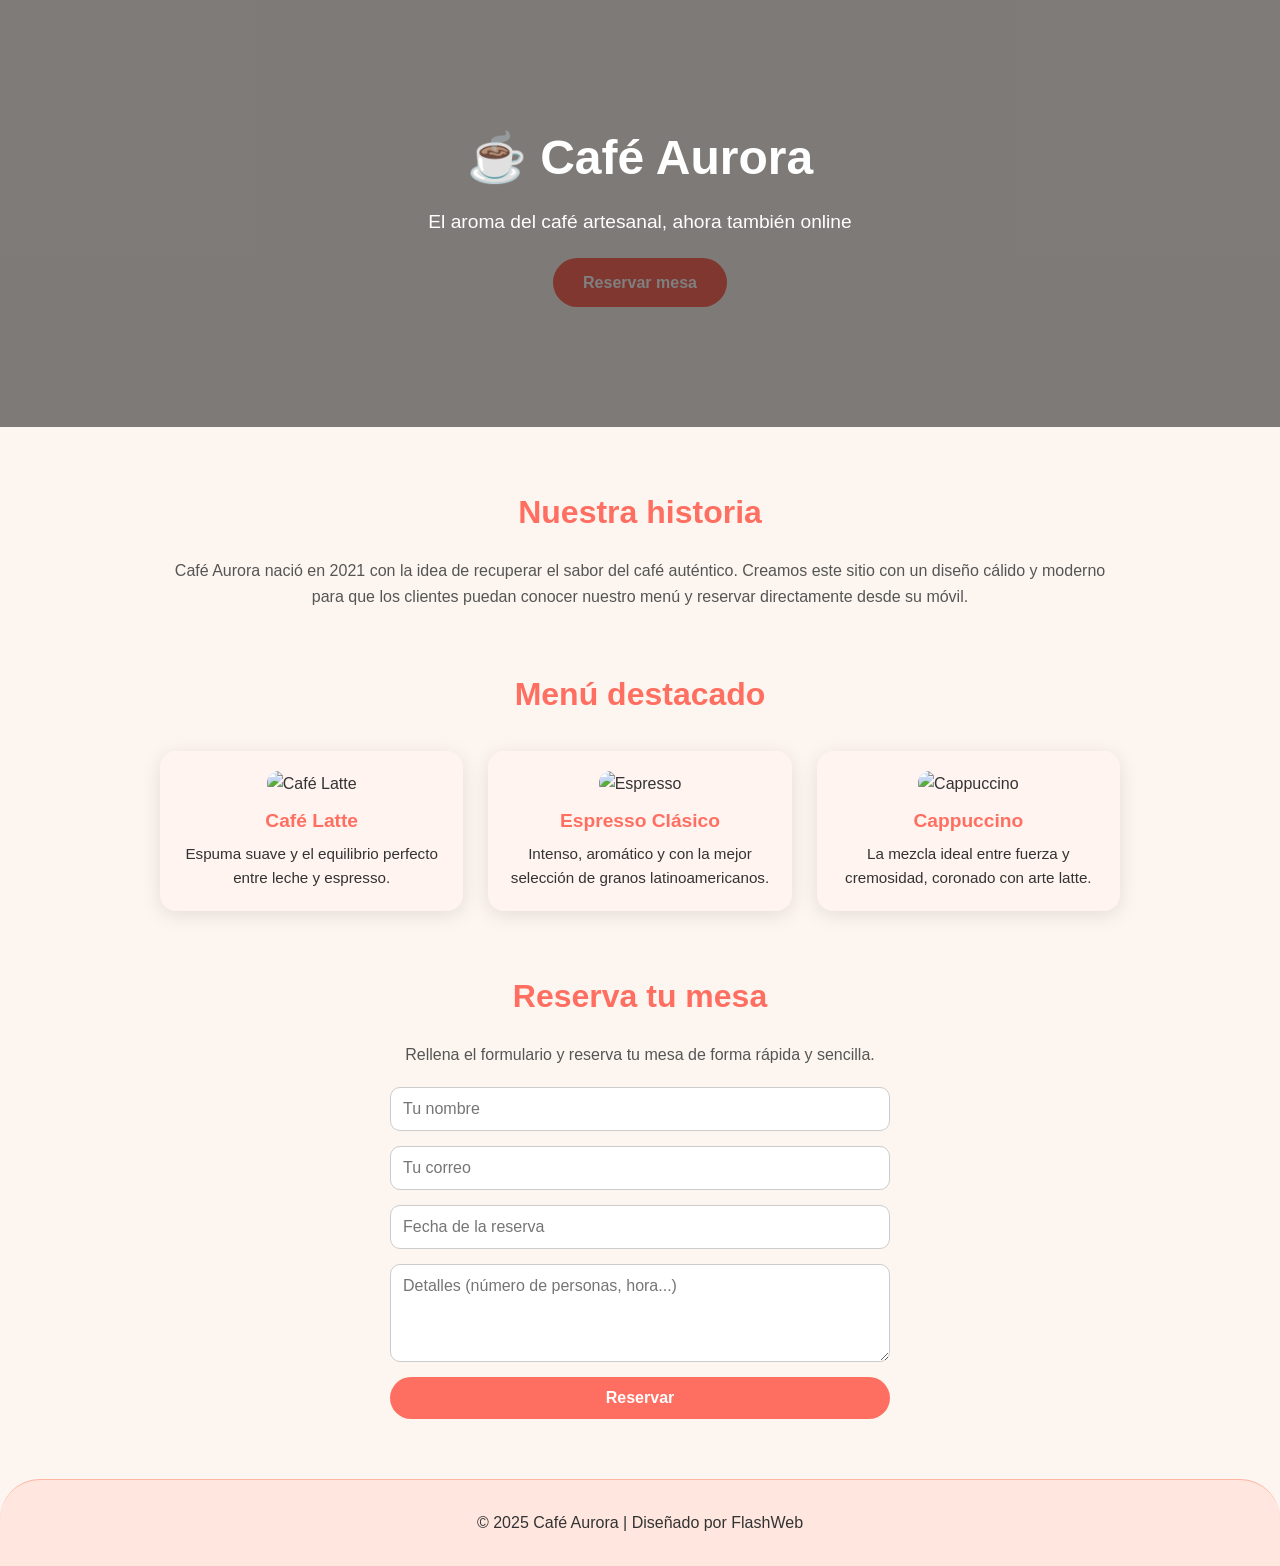
==== cafeteria.html @ 1a262e85 "Add files via upload" ====
<!DOCTYPE html>
<html lang="es">
<head>
  <meta charset="UTF-8">
  <meta name="viewport" content="width=device-width, initial-scale=1.0">
  <title>Café Aurora | FlashWeb</title>
  <style>
    /* Reset simple */
    * {
      margin: 0;
      padding: 0;
      box-sizing: border-box;
      font-family: 'Poppins', sans-serif;
    }

    body {
      background-color: #fdf6f0;
      color: #333;
      line-height: 1.6;
    }

    a {
      text-decoration: none;
    }

    /* Hero */
    .hero {
      background: url('https://images.unsplash.com/photo-1509042239860-f550ce710b93?auto=format&fit=crop&w=1600&q=80') center/cover no-repeat;
      color: white;
      text-align: center;
      padding: 120px 20px;
      position: relative;
    }

    .hero::after {
      content:"";
      position:absolute;
      top:0; left:0; right:0; bottom:0;
      background: rgba(0,0,0,0.5);
    }

    .hero h1, .hero p {
      position: relative;
      z-index: 1;
    }

    .hero h1 {
      font-size: 3rem;
      margin-bottom: 10px;
    }

    .hero p {
      font-size: 1.2rem;
      max-width: 600px;
      margin: auto;
    }

    .hero .btn-primary {
      display: inline-block;
      margin-top: 20px;
      background: #ff6f61;
      color: white;
      padding: 12px 30px;
      border-radius: 30px;
      font-weight: 600;
      transition: 0.3s;
    }

    .hero .btn-primary:hover {
      background: #ff4a3c;
    }

    /* Section general */
    .section {
      max-width: 1000px;
      margin: 60px auto;
      padding: 0 20px;
      text-align: center;
    }

    .section h2 {
      font-size: 2rem;
      color: #ff6f61;
      margin-bottom: 20px;
    }

    .section p {
      font-size: 1rem;
      color: #555;
    }

    /* Menu */
    .menu {
      display: grid;
      grid-template-columns: repeat(auto-fit, minmax(250px, 1fr));
      gap: 25px;
      margin-top: 30px;
    }

    .menu-item {
      background-color: #fff4f0;
      padding: 20px;
      border-radius: 16px;
      box-shadow: 0 4px 20px rgba(0,0,0,0.1);
      text-align: center;
      transition: transform 0.3s, box-shadow 0.3s;
    }

    .menu-item:hover {
      transform: translateY(-5px);
      box-shadow: 0 8px 25px rgba(0,0,0,0.2);
    }

    .menu-item img {
      width: 100%;
      border-radius: 12px;
      margin-bottom: 10px;
    }

    .menu-item h3 {
      color: #ff6f61;
      margin-bottom: 5px;
      font-size: 1.2rem;
    }

    .menu-item p {
      font-size: 0.95rem;
      color: #333;
    }

    /* Formulario de reserva */
    form {
      max-width: 500px;
      margin: 20px auto;
      display: flex;
      flex-direction: column;
      gap: 15px;
    }

    form input, form textarea {
      padding: 12px;
      border-radius: 10px;
      border: 1px solid #ccc;
      font-size: 1rem;
      width: 100%;
    }

    form button {
      padding: 12px;
      border: none;
      border-radius: 30px;
      background-color: #ff6f61;
      color: white;
      font-weight: 600;
      font-size: 1rem;
      cursor: pointer;
      transition: 0.3s;
    }

    form button:hover {
      background-color: #ff4a3c;
    }

    footer {
      margin-top: 60px;
      padding: 30px;
      background-color: #ffe6df;
      text-align: center;
      border-top: 1px solid #ffb3a0;
      border-radius: 40px 40px 0 0;
      color: #333;
    }
  </style>
</head>
<body>

  <header class="hero">
    <h1>☕ Café Aurora</h1>
    <p>El aroma del café artesanal, ahora también online</p>
    <a href="#reserva" class="btn-primary">Reservar mesa</a>
  </header>

  <section class="section">
    <h2>Nuestra historia</h2>
    <p>Café Aurora nació en 2021 con la idea de recuperar el sabor del café auténtico. Creamos este sitio con un diseño cálido y moderno para que los clientes puedan conocer nuestro menú y reservar directamente desde su móvil.</p>
  </section>

  <section class="section">
    <h2>Menú destacado</h2>
    <div class="menu">
      <div class="menu-item">
        <img src="https://images.unsplash.com/photo-1509042239860-f550ce710b93?auto=format&fit=crop&w=800&q=80" alt="Café Latte">
        <h3>Café Latte</h3>
        <p>Espuma suave y el equilibrio perfecto entre leche y espresso.</p>
      </div>
      <div class="menu-item">
        <img src="https://images.unsplash.com/photo-1511920170033-f8396924c348?auto=format&fit=crop&w=800&q=80" alt="Espresso">
        <h3>Espresso Clásico</h3>
        <p>Intenso, aromático y con la mejor selección de granos latinoamericanos.</p>
      </div>
      <div class="menu-item">
        <img src="https://images.unsplash.com/photo-1495474472287-4d71bcdd2085?auto=format&fit=crop&w=800&q=80" alt="Cappuccino">
        <h3>Cappuccino</h3>
        <p>La mezcla ideal entre fuerza y cremosidad, coronado con arte latte.</p>
      </div>
    </div>
  </section>

  <section class="section" id="reserva">
    <h2>Reserva tu mesa</h2>
    <p>Rellena el formulario y reserva tu mesa de forma rápida y sencilla.</p>
    <form action="https://api.web3forms.com/submit" method="POST">
      <input type="hidden" name="access_key" value="TU_ACCESS_KEY_AQUI">
      <input type="text" name="name" placeholder="Tu nombre" required>
      <input type="email" name="email" placeholder="Tu correo" required>
      <input type="text" name="fecha" placeholder="Fecha de la reserva" required>
      <textarea name="mensaje" placeholder="Detalles (número de personas, hora...)" rows="4"></textarea>
      <button type="submit">Reservar</button>
    </form>
  </section>

  <footer>
    <p>© 2025 Café Aurora | Diseñado por FlashWeb</p>
  </footer>

</body>
</html>
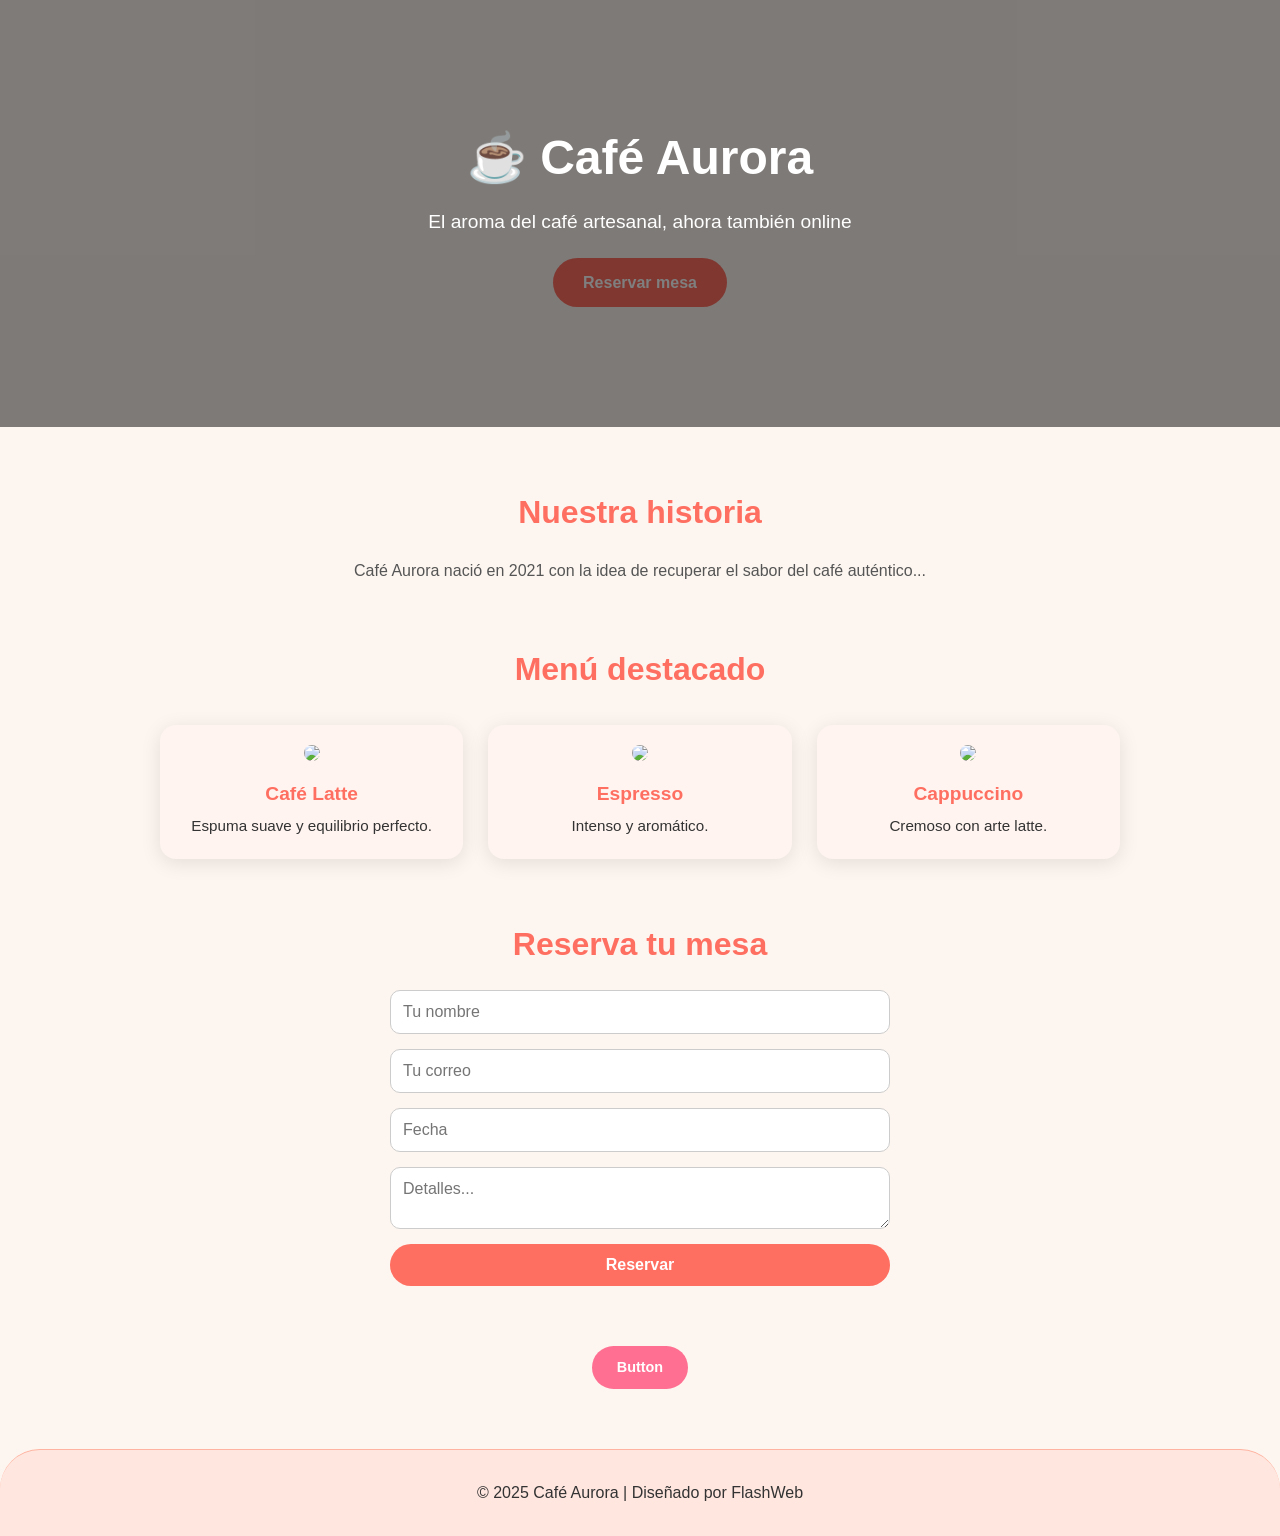
==== commit 2df920c2: "Refactor CSS and update menu descriptions" ====
--- a/cafeteria.html
+++ b/cafeteria.html
@@ -5,7 +5,6 @@
   <meta name="viewport" content="width=device-width, initial-scale=1.0">
   <title>Café Aurora | FlashWeb</title>
   <style>
-    /* Reset simple */
     * {
       margin: 0;
       padding: 0;
@@ -23,7 +22,6 @@
       text-decoration: none;
     }
 
-    /* Hero */
     .hero {
       background: url('https://images.unsplash.com/photo-1509042239860-f550ce710b93?auto=format&fit=crop&w=1600&q=80') center/cover no-repeat;
       color: white;
@@ -70,7 +68,6 @@
       background: #ff4a3c;
     }
 
-    /* Section general */
     .section {
       max-width: 1000px;
       margin: 60px auto;
@@ -89,7 +86,6 @@
       color: #555;
     }
 
-    /* Menu */
     .menu {
       display: grid;
       grid-template-columns: repeat(auto-fit, minmax(250px, 1fr));
@@ -128,7 +124,6 @@
       color: #333;
     }
 
-    /* Formulario de reserva */
     form {
       max-width: 500px;
       margin: 20px auto;
@@ -161,6 +156,27 @@
       background-color: #ff4a3c;
     }
 
+    /* BOTÓN ABAJO */
+    .bottom-button {
+      text-align: center;
+      margin: 40px 0;
+    }
+
+    .bottom-button a {
+      display: inline-block;
+      background-color: #ff6f91;
+      color: white;
+      padding: 10px 25px;
+      border-radius: 25px;
+      font-size: 0.9rem;
+      font-weight: 600;
+      transition: 0.3s;
+    }
+
+    .bottom-button a:hover {
+      background-color: #ff4f7a;
+    }
+
     footer {
       margin-top: 60px;
       padding: 30px;
@@ -182,46 +198,50 @@
 
   <section class="section">
     <h2>Nuestra historia</h2>
-    <p>Café Aurora nació en 2021 con la idea de recuperar el sabor del café auténtico. Creamos este sitio con un diseño cálido y moderno para que los clientes puedan conocer nuestro menú y reservar directamente desde su móvil.</p>
+    <p>Café Aurora nació en 2021 con la idea de recuperar el sabor del café auténtico...</p>
   </section>
 
   <section class="section">
     <h2>Menú destacado</h2>
     <div class="menu">
       <div class="menu-item">
-        <img src="https://images.unsplash.com/photo-1509042239860-f550ce710b93?auto=format&fit=crop&w=800&q=80" alt="Café Latte">
+        <img src="https://images.unsplash.com/photo-1509042239860-f550ce710b93?auto=format&fit=crop&w=800&q=80">
         <h3>Café Latte</h3>
-        <p>Espuma suave y el equilibrio perfecto entre leche y espresso.</p>
+        <p>Espuma suave y equilibrio perfecto.</p>
       </div>
       <div class="menu-item">
-        <img src="https://images.unsplash.com/photo-1511920170033-f8396924c348?auto=format&fit=crop&w=800&q=80" alt="Espresso">
-        <h3>Espresso Clásico</h3>
-        <p>Intenso, aromático y con la mejor selección de granos latinoamericanos.</p>
+        <img src="https://images.unsplash.com/photo-1511920170033-f8396924c348?auto=format&fit=crop&w=800&q=80">
+        <h3>Espresso</h3>
+        <p>Intenso y aromático.</p>
       </div>
       <div class="menu-item">
-        <img src="https://images.unsplash.com/photo-1495474472287-4d71bcdd2085?auto=format&fit=crop&w=800&q=80" alt="Cappuccino">
+        <img src="https://images.unsplash.com/photo-1495474472287-4d71bcdd2085?auto=format&fit=crop&w=800&q=80">
         <h3>Cappuccino</h3>
-        <p>La mezcla ideal entre fuerza y cremosidad, coronado con arte latte.</p>
+        <p>Cremoso con arte latte.</p>
       </div>
     </div>
   </section>
 
   <section class="section" id="reserva">
     <h2>Reserva tu mesa</h2>
-    <p>Rellena el formulario y reserva tu mesa de forma rápida y sencilla.</p>
     <form action="https://api.web3forms.com/submit" method="POST">
       <input type="hidden" name="access_key" value="TU_ACCESS_KEY_AQUI">
       <input type="text" name="name" placeholder="Tu nombre" required>
       <input type="email" name="email" placeholder="Tu correo" required>
-      <input type="text" name="fecha" placeholder="Fecha de la reserva" required>
-      <textarea name="mensaje" placeholder="Detalles (número de personas, hora...)" rows="4"></textarea>
+      <input type="text" name="fecha" placeholder="Fecha">
+      <textarea name="mensaje" placeholder="Detalles..."></textarea>
       <button type="submit">Reservar</button>
     </form>
   </section>
 
+  <!-- BOTÓN -->
+  <div class="bottom-button">
+    <a href="https://v0-theater-audio-web.vercel.app/" target="_blank">Button</a>
+  </div>
+
   <footer>
     <p>© 2025 Café Aurora | Diseñado por FlashWeb</p>
   </footer>
 
 </body>
-</html>+</html>
